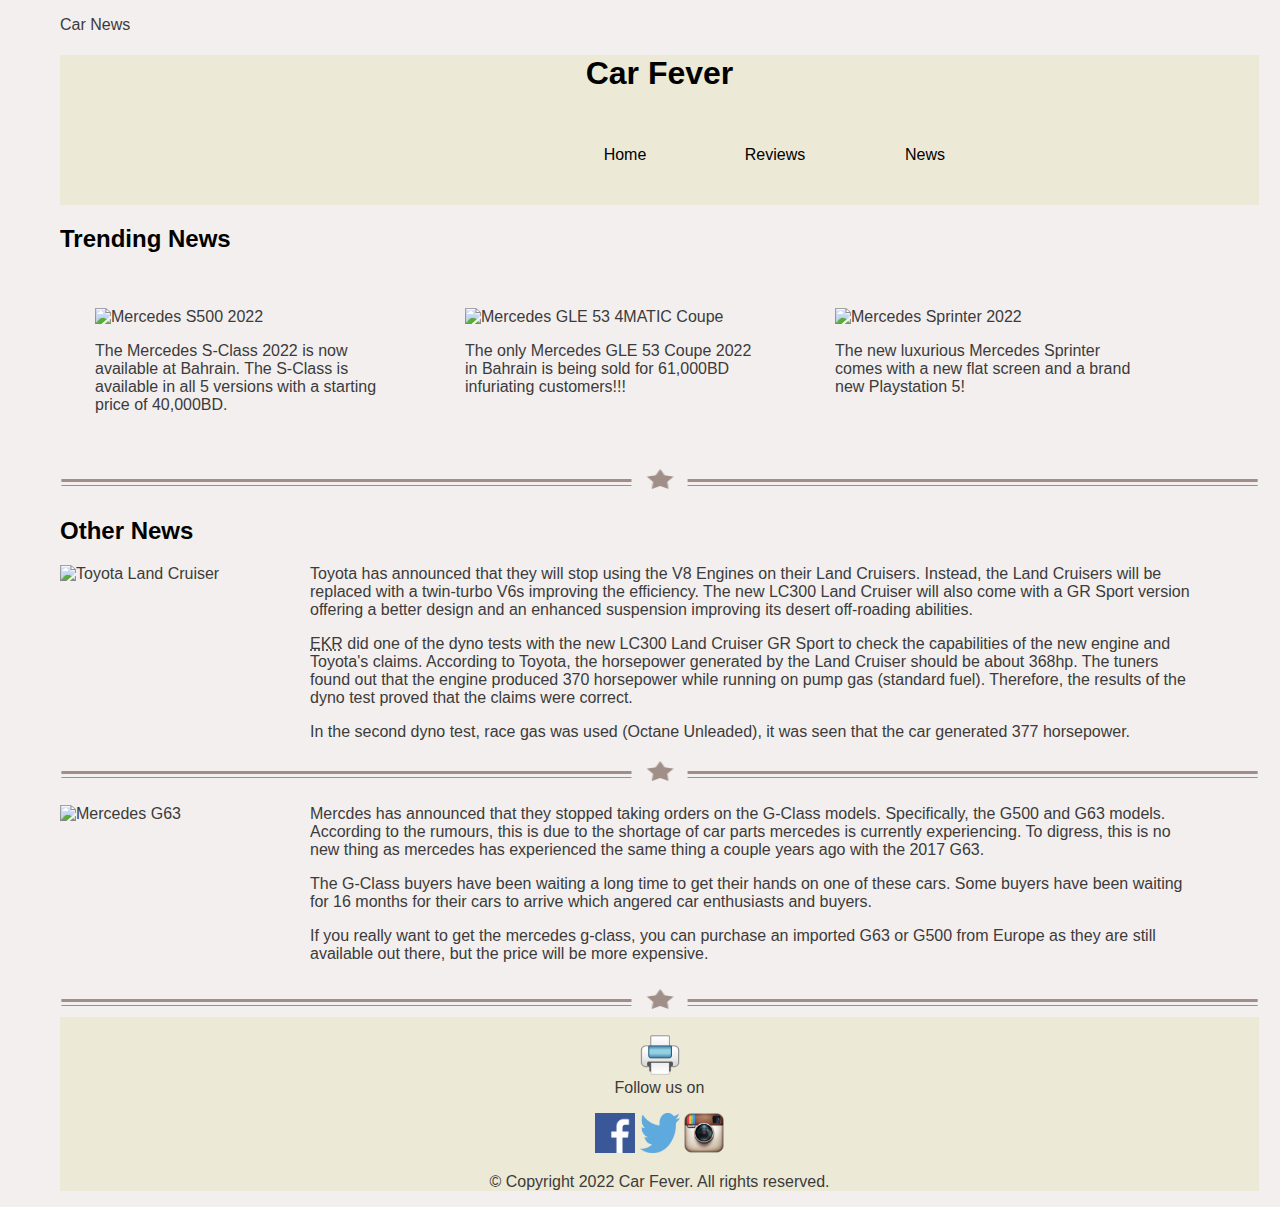
==== news.html @ 8f3e9d52 "First Commit" ====
<!DOCTYPE html >
<html lang="en" xmlns="http://www.w3.org/1999/xhtml">
<head>
<meta http-equiv="Content-Type" content="text/html; charset=utf-8" />
<title>Car News</title>

<link href="css/news.css" rel="stylesheet" type="text/css">

</head>
<body>
<p>Car News</p>
<div id="nav">

<h1>Car Fever</h1>
    <ul>
	<li><a href='news.html'>News</a></li>
	<li><a href='reviews.html'>Reviews</a></li>
	<li><a href='index.html'>Home</a></li>
    </ul> 
</div>
<h2>Trending News </h2> 
<div class="column1of3"> 
<img src="images/S-Class.jpg" alt = "Mercedes S500 2022" width = "300" height = "250"/>
<p> The Mercedes S-Class 2022 is now available at Bahrain. The S-Class is available in all 5 versions 
with a starting price of 40,000BD. </p>
</div>
<div class="column2of3"> 
<img src="images/GLE-Class.jpg" alt= "Mercedes GLE 53 4MATIC Coupe" width = "300" height ="250"/>
<p> The only Mercedes GLE 53 Coupe 2022 in Bahrain is being sold for 61,000BD infuriating customers!!! </p>
</div>
<div class="column3of3">
<img src="images/pexels-photo-2385881.jpeg" alt = "Mercedes Sprinter 2022" width = "300" height = "250"/>
<p> The new luxurious Mercedes Sprinter comes with a new flat screen and a brand new Playstation 5! </p>
</div>
<p><img src="Images/Logo/feature_line.png" width="1199" height="28" alt="feature-line"></p>
<div> 
<h2> Other News </h2> 
</div> 
<div id ="news1"> 
<img src= "images/ToyotaLand.jpg" alt = "Toyota Land Cruiser" width= "240" height = "180" class="float-img"> 
<p> Toyota has announced that they will stop using the V8 Engines on their Land Cruisers. Instead, the Land Cruisers will be replaced with a twin-turbo 
V6s improving the efficiency. The new LC300 Land Cruiser will also come with a GR Sport version offering a better design and an enhanced suspension improving its desert off-roading abilities. 
<p> <abbr title="Ebrahim Kanoo Racing">EKR</abbr> did one of the dyno tests with the new LC300 Land Cruiser GR Sport to check the capabilities of the new engine and Toyota's claims. According to Toyota, the horsepower generated by the Land Cruiser should be about 368hp. 
The tuners found out that the engine produced 370 horsepower while running on pump gas (standard fuel). Therefore, the results of the dyno test proved that the claims were correct. </p>
<p>In the second dyno test, race gas was used (Octane Unleaded), it was seen that the car generated 377 horsepower. </p> 
</div> 
<p><img src="Images/Logo/feature_line.png" width="1199" height="28" alt="feature-line"></p>
<div id ="news2">
<img src= "images/G-Class.jpg" alt = "Mercedes G63" width= "240" height = "180" class="float-img"> 
<p> Mercdes has announced that they stopped taking orders on the G-Class models. Specifically, the G500 and G63 models. According to the rumours, this is due to the shortage of car parts mercedes is currently experiencing. To digress, this is no new thing as mercedes has experienced the same thing a couple years ago with the 2017 G63. 
</p> 
<p> The G-Class buyers have been waiting a long time to get their hands on one of these cars. Some buyers have been waiting for 16 months for their cars to arrive which angered car enthusiasts and buyers. </p> 
<p>  If you really want to get the mercedes g-class, you can purchase an imported G63 or G500 from Europe as they are still available out there, but the price will be more expensive. </p>
</div> 
<img src="Images/Logo/feature_line.png" width="1199" height="28" alt="feature-line">
<div  id="footer">
       <br>
       <a href="/" title="Print this page">
       <img src="Images/Logo/printer.png" width="40" height="40" onClick="printpage()" alt="printer" ></a>
         <script >
		 <script>
	   function printpage(){
		   window.print();
	   }
	     </script>
         <br>
         Follow us on
       <p><a href="https://www.facebook.com/"><img src="Images/Logo/facebook.png" width="40" height="40" alt="facebook"></a>
	<a href="https://twitter.com/"><img src="Images/Logo/twitter.png" width="40" height="40" alt="twitter"></a>
	<a href="https://instagram.com/"><img src="Images/Logo/Instagram.png" width="40" height="40" alt="instagram"></a></p>
	<p>&copy; Copyright 2022 Car Fever. All rights reserved.</p>
     
    </div>
	</body>

</html>
---- css/news.css ----
h1   {color: black;
      text-align: center;}
h2   {color: black;}
#nav {
	background:#ece9d6 url(../images/noise.png);
	height:150px;
	width:1199px;
	
}
#nav ul {
	height:50px;
	width:900px;
	float:left;
}
#nav ul li {
	list-style-type:none;
	width:150px;
	float:right;
	text-align:center;
}
#nav ul li a {
	text-decoration:none;
	color:#000000;
	line-height:50px;
	display:block;
}
body {
    font-family: mensch, Arial, Helvetica, sans-serif;
    color: #3B3B3B;
	background:#f3efee;
        margin:0px;
	padding-right:80px;
	padding-left: 60px;
	
}
.column1of3 {
	float: left; 
	width: 300px; 
	margin: 35px; } 
.column2of3{ 
	float: left; 
	width: 300px; 
	margin: 35px; } 
.column3of3{ 
	float: left; 
	width: 300px; 
	margin: 35px; } 
.float-img {
	float: left;
	margin-right: 10px; 
	margin bottom: 5px; 
}
#footer {
	clear:both;
	font-family: "Trebuchet MS", Arial, Helvetica, sans-serif;
	font-size:16px;
	color: #3B3B3B;
	background:#ece9d6 url(../images/noise.png);
	text-align:center;
	width:1199px;
}
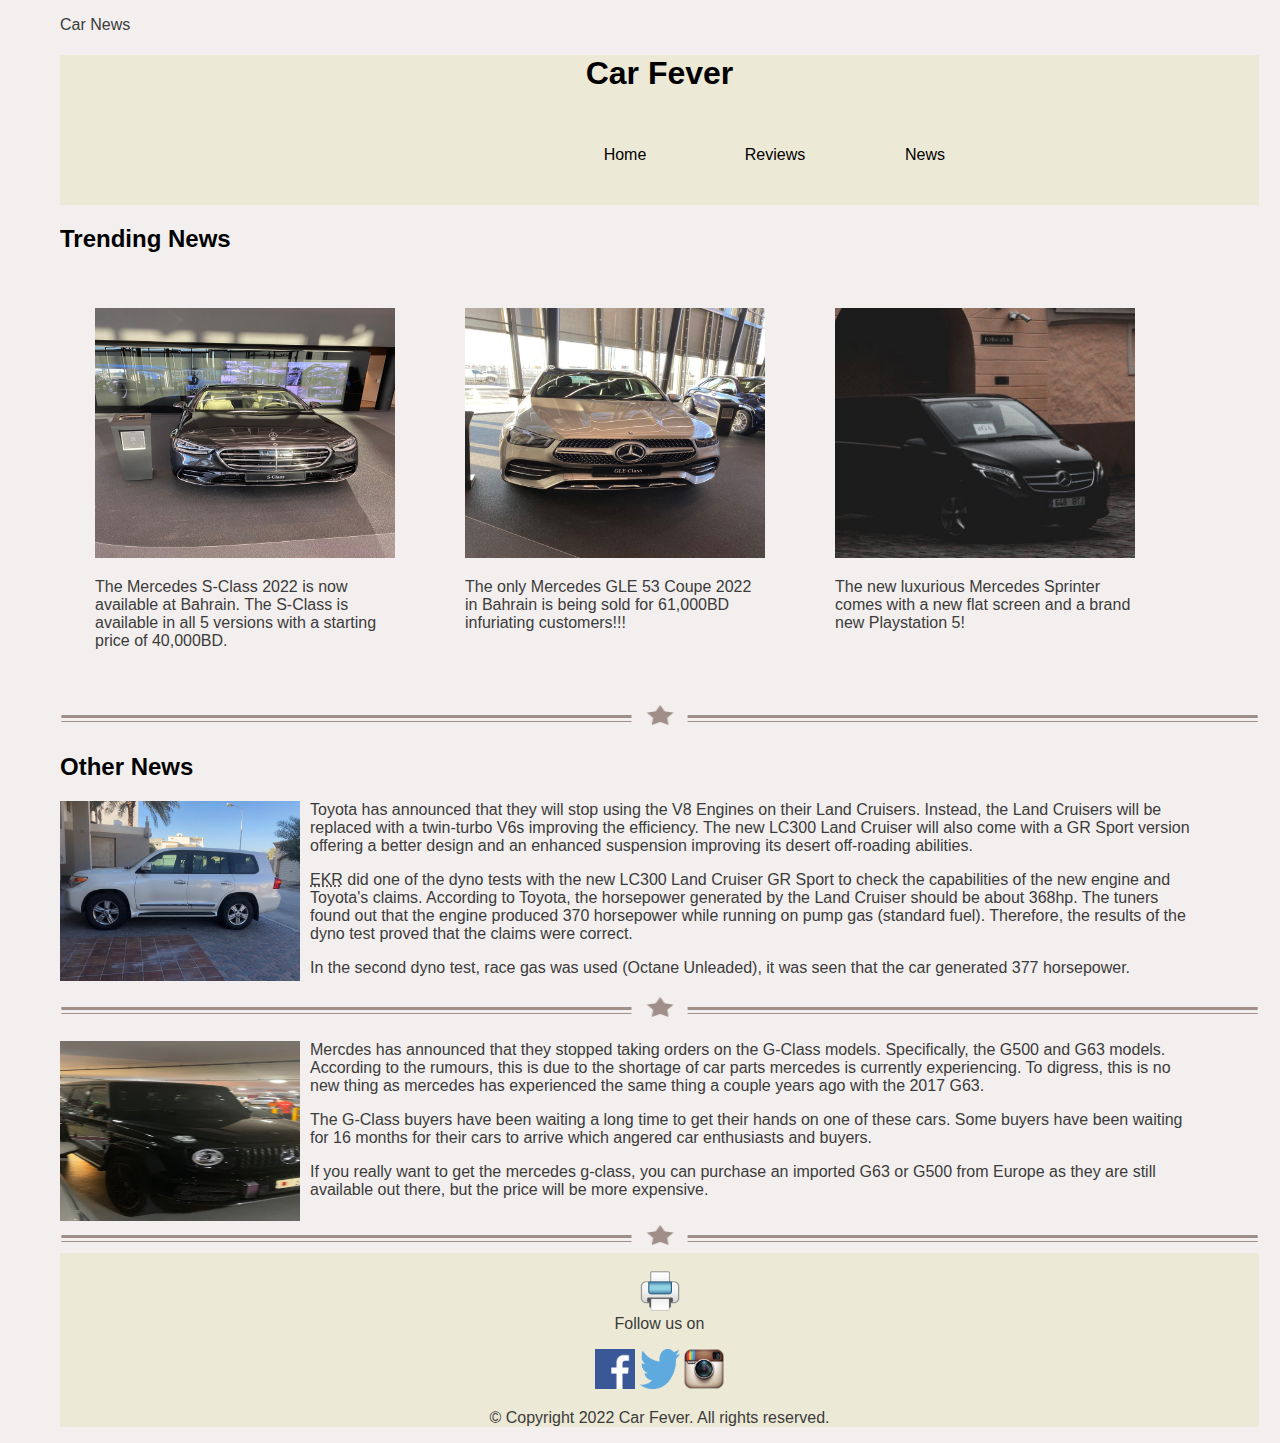
==== commit 3bd3f266: "Images name update" ====
--- a/news.html
+++ b/news.html
@@ -20,16 +20,16 @@
 </div>
 <h2>Trending News </h2> 
 <div class="column1of3"> 
-<img src="images/S-Class.jpg" alt = "Mercedes S500 2022" width = "300" height = "250"/>
+<img src="Images/S-Class.jpg" alt = "Mercedes S500 2022" width = "300" height = "250"/>
 <p> The Mercedes S-Class 2022 is now available at Bahrain. The S-Class is available in all 5 versions 
 with a starting price of 40,000BD. </p>
 </div>
 <div class="column2of3"> 
-<img src="images/GLE-Class.jpg" alt= "Mercedes GLE 53 4MATIC Coupe" width = "300" height ="250"/>
+<img src="Images/GLE-Class.jpg" alt= "Mercedes GLE 53 4MATIC Coupe" width = "300" height ="250"/>
 <p> The only Mercedes GLE 53 Coupe 2022 in Bahrain is being sold for 61,000BD infuriating customers!!! </p>
 </div>
 <div class="column3of3">
-<img src="images/pexels-photo-2385881.jpeg" alt = "Mercedes Sprinter 2022" width = "300" height = "250"/>
+<img src="Images/pexels-photo-2385881.jpeg" alt = "Mercedes Sprinter 2022" width = "300" height = "250"/>
 <p> The new luxurious Mercedes Sprinter comes with a new flat screen and a brand new Playstation 5! </p>
 </div>
 <p><img src="Images/Logo/feature_line.png" width="1199" height="28" alt="feature-line"></p>
@@ -37,7 +37,7 @@
 <h2> Other News </h2> 
 </div> 
 <div id ="news1"> 
-<img src= "images/ToyotaLand.jpg" alt = "Toyota Land Cruiser" width= "240" height = "180" class="float-img"> 
+<img src= "Images/ToyotaLand.jpg" alt = "Toyota Land Cruiser" width= "240" height = "180" class="float-img"> 
 <p> Toyota has announced that they will stop using the V8 Engines on their Land Cruisers. Instead, the Land Cruisers will be replaced with a twin-turbo 
 V6s improving the efficiency. The new LC300 Land Cruiser will also come with a GR Sport version offering a better design and an enhanced suspension improving its desert off-roading abilities. 
 <p> <abbr title="Ebrahim Kanoo Racing">EKR</abbr> did one of the dyno tests with the new LC300 Land Cruiser GR Sport to check the capabilities of the new engine and Toyota's claims. According to Toyota, the horsepower generated by the Land Cruiser should be about 368hp. 
@@ -46,7 +46,7 @@
 </div> 
 <p><img src="Images/Logo/feature_line.png" width="1199" height="28" alt="feature-line"></p>
 <div id ="news2">
-<img src= "images/G-Class.jpg" alt = "Mercedes G63" width= "240" height = "180" class="float-img"> 
+<img src= "Images/G-Class.jpg" alt = "Mercedes G63" width= "240" height = "180" class="float-img"> 
 <p> Mercdes has announced that they stopped taking orders on the G-Class models. Specifically, the G500 and G63 models. According to the rumours, this is due to the shortage of car parts mercedes is currently experiencing. To digress, this is no new thing as mercedes has experienced the same thing a couple years ago with the 2017 G63. 
 </p> 
 <p> The G-Class buyers have been waiting a long time to get their hands on one of these cars. Some buyers have been waiting for 16 months for their cars to arrive which angered car enthusiasts and buyers. </p> 
